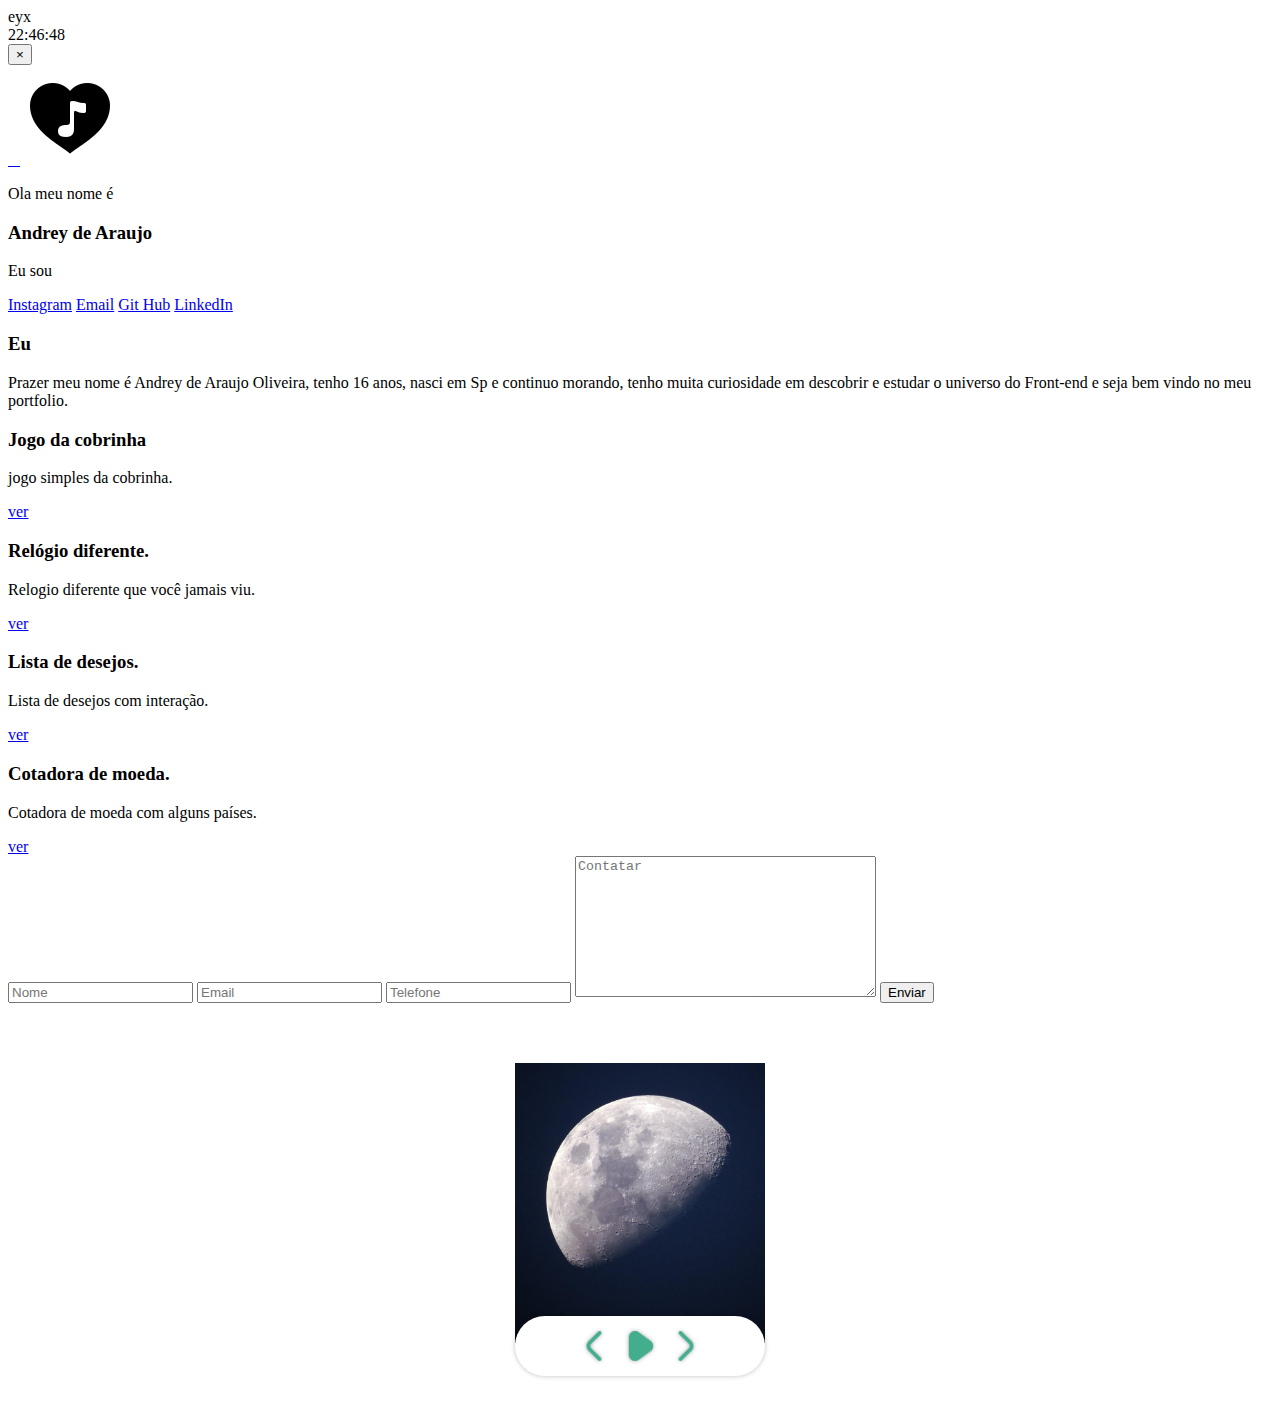
==== index.html @ bea41ffc "up" ====
<!DOCTYPE html>
<html lang="pt-br">
<head>
  <meta charset="UTF-8">
  <meta http-equiv="X-UA-Compatible" content="IE=Edge">
  <meta name="viewport" content="width=device-width, initial-scale=1">
  <title>Andrey desenvolvedor</title>
  <link rel="stylesheet" href="./css/Base.css">
  <link rel="stylesheet" href="./css/Sobre.css">
  <link rel="stylesheet" href="./css/Aba.css">
  <link rel="stylesheet" href="./css/Projetos.css">
  <link rel="stylesheet" href="./css/Formulario.css">
  <link rel="stylesheet" href="./css/Window.css">
  <link rel="stylesheet" href="./css/Musica.css">
  <script src="https://cdn.jsdelivr.net/npm/js-cookie@3.0.1/dist/js.cookie.min.js" ></script>
</head>
<body>
  
  <header>
    <article><span id="Logo-Nome">eyx</span></article>
    <article><span id="tempo">00:00:00</span></article>
    <article><button type="submit" id="open">×</button></article>
  </header>
  
  <section id="Aba">
    
    <a href="#Sobre" class="Navs" onclick="Off()">
      <img src="./img/Sobre.png" alt="">
    </a>
    
    <a href="#Projetos" class="Navs" onclick="Off()">
      <img src="./img/Mala.png" alt="">
    </a>
    
    <a href="#Formulario" class="Navs" onclick="Off()">
      <img src="./img/Contatar.png" alt="">
    </a>
    
    <a href="#Musica" class="Navs" onclick="Off()">
      <img src="./img/Music.png" alt="">
    </a>
    
  </section>
  
  <section id="Sobre">
    <main>
      <article id="Sobre-Servico">
        
        <p>Ola meu nome é</p>
        <h3>Andrey de Araujo</h3>
        <p id="AnimadoCodigo">Eu sou</p>
        
      </article>
      
      <article id="Link">
        
        <a href="https://www.instagram.com/eyx.ofc/" target="_blank">Instagram</a>
        <a href="mailto:andrey.araujo.ofc@gmail.com" target="_blank">Email</a>
        <a href="https://github.com/EyxOfc" target="_blank">Git Hub</a>
        <a href="https://www.linkedin.com/in/andreycode" target="_blank">LinkedIn</a>
        
      </article>
      
      <article id="Sobre-Mim">
        
        <h3 class="after">Eu</h3>
        
        <p>Prazer meu nome é Andrey de Araujo Oliveira, tenho 16 anos, nasci em Sp e continuo morando, tenho muita curiosidade em descobrir e estudar o universo do Front-end e seja bem vindo no meu portfolio.</p>
        
      </article>
      
    </main>
  </section>
  
  <section id="Projetos">
    
    <article class="box-projeto">
      <h3>Jogo da cobrinha</h3>
      <p>jogo simples da cobrinha.</p>
      <a href="./Projetos/projeto 1/index.html" target="_blank">ver</a>
    </article>
    
    <article class="box-projeto">
      <h3>Relógio diferente.</h3>
      <p>Relogio diferente que você jamais viu.</p>
      <a href="./Projetos/projeto 2/index.html" target="_blank">ver</a>
    </article>
 
     <article class="box-projeto">
       <h3>Lista de desejos.</h3>
       <p>Lista de desejos com interação.</p>
       <a href="./Projetos/projeto 3/index.html" target="_blank">ver</a>
     </article>

    <article class="box-projeto">
      <h3>Cotadora de moeda.</h3>
      <p>Cotadora de moeda com alguns países.</p>
      <a href="./Projetos/projeto 4/index.html" target="_blank">ver</a>
    </article>

  </section>
  
  <section id="Formulario">
    <form method="POST" data-netlify="true">
      
      <input type="text" name="Nome" id="Nome" placeholder="Nome">
      
      <input type="email" name="Email" id="Email" placeholder="Email">
      
      <input type="tel" name="Tell" id="Tell" placeholder="Telefone">
      
      <textarea name="Comentario" id="Comentario" cols="35" rows="9" placeholder="Contatar"></textarea>
      
      <button type="submit">Enviar</button>

    </form>
  </section>
  
  <section id="Window">
  </section>
  
  <section id="Musica">
    
    <article id="capa">
    </article>
    
    <article id="player">
      <img src="./img/esquerda.png" alt="">
      <img src="./img/despause.png" alt="">
      <img src="./img/direita.png" alt="">
      <audio src="./audio/lofi.mp3" controls autoplay></audio>
    </article>
  </section>
  
  <script src="./js/Tempo.js"></script>
  <script src="./js/AnimarCodigo.js"></script>
  <script src="./js/Aba.js"></script>
  <script src="./js/Header.js"></script>
  <script src="./js/Confirm.js" type="module"></script>
  <script src="./js/Alert.js" type="module"></script>
  <script src="./js/Prompt.js" type="module"></script>
  <script src="./js/Cookie.js" type="module"></script>
  <script src="./js/Musica.js"></script>
</body>
</html>
---- css/Window.css ----
#Window{
  position: fixed;
  height: 100%;
  width: 0%;
  top: 0px;
  left: 0px;
  background: transparent;
  backdrop-filter: blur(3px);
  z-index: 2;
  display: flex;
  flex-flow: column nowrap;
  align-items: center;
  justify-content: center;
  overflow: hidden;
}

#Window article{
  background: #FFFFFF;
  height: 180px;
  width: 300px;
  max-width: 300px;
  min-width: 300px;
  padding: 5px;
  box-shadow: 0px 0px 20px #00000060;
  border-radius: 2px;
  z-index: 0;
  opacity: 0;
  transition: .8s .1s !important;
  box-shadow: inset 0px 0px 5px #00000010, 0px 0px 10px #00000020;
}

#Window article h3{
  height: 20px;
  font-family: konexy;
  letter-spacing: 2px;
  width: 90%;
  background: #FFFFFF50;
  color: #000000;
  display: inline-block;
  margin: 5px 0px;
}

#Window article p{
  height: 100px;
  width: 95%;
  color: #161529;
  text-shadow: 0px 0px 0px #161529;
  padding: 5px;
  margin: auto;
  font-family: basic;
  font-weight: 500;
  letter-spacing: 2px;
  word-spacing: 3px;
  border-radius: 1px;
}

#Window article button{
  padding: 12px 24px;
  font-family: konexy;
  letter-spacing: 2px;
  background: #161529;
  color: #45AC8C;
  border: none;
  border-radius: 1px;
  font-size: .6rem;
  margin: 5px;
  display: inline-block;
  transform: translate(30px,0%);
  transition: .3s !important;
  width: 120px;
  max-width: 120px;
  min-width: 120px;
}

#Window article button:hover{
  color: #FFFFFF;
}

#Window article button:last-child{
  transform: translate(28px,0%);
}

#Window #Confirm {
  transform: translate(0px,100%);
}

#Window #Alert button{
  transform: translate(157.5px,0px);
}

#Window #Alert{
  transform: translate(0px,0%);
}

#Window #Prompt{
  transform: translate(0%,-100%);
}

#Window article input{
  width: 90%;
  height: 30px;
  border-radius: 30px;
  border: 1px solid #45AC8C;
  padding: 0px 9px;
  letter-spacing: 2px;
  font-family: basic;
  font-weight: 500;
  text-shadow: 0px 0px 0px #000000;
  font-style: 1rem;
  text-decoration: none;
  margin: 5px;
  color: #161529;
}

#Window #Prompt  button{
  transform: translate(157px,61px);
}
---- css/Musica.css ----
#Musica{
  height: 400px;
  width: 100%;
  background: transparent;
  display: flex;
  flex-flow: column nowrap;
  align-items: center;
  justify-content: center;
}

#Musica #capa{
  height: 280px;
  width: 250px;
  overflow-x: hidden;
  transform: translate(0px,30px);
  background: #E4E6F8;
  box-shadow: 0px 0px 100px #FFFFFF20;
  border-radius: 1px;
  background-image: url("../img/lofi.jpeg");
  background-position: 50% 80%;
  background-repeat: no-repeat;
  background-size: 200%;
  animation: subirdescer 10s ease-in-out infinite;
  border: 3px solid #FFFFFF;
  position: relative;
}

#Musica #capa:after{
  content: "";
  position: absolute;
  height: 100%;
  width: 100%;
  background: transparent;
  backdrop-filter: blur(0px);
  transition: .3s !important;

}

#Musica #capa:hover:after{
  backdrop-filter: blur(1px);
}

#Musica #player{
  height: 60px;
  z-index: 1;
  width: 250px;
  background: #FFFFFF;
  box-shadow: 0px 0px 5px #00000040;
  border-radius: 50px;
  display: flex;
  flex-flow: row nowrap;
  align-items: center;
  justify-content: center;
}

#Musica #player img{
  height: 30px;
  width: auto;
  margin: 0px 8px;
  filter: drop-shadow(0px 0px 2px #16152960);
  transition: .3s ease-in-out !important;
  padding: 0px;
}

#Musica #player img:hover{
  padding: 2px;
}

#Musica #player audio{
  display: none;
}

@keyframes subirdescer{
  0%,100%{
    background-position: 50% 80%;
  }
  50%{
    background-position: 50% 20%;

  }
}
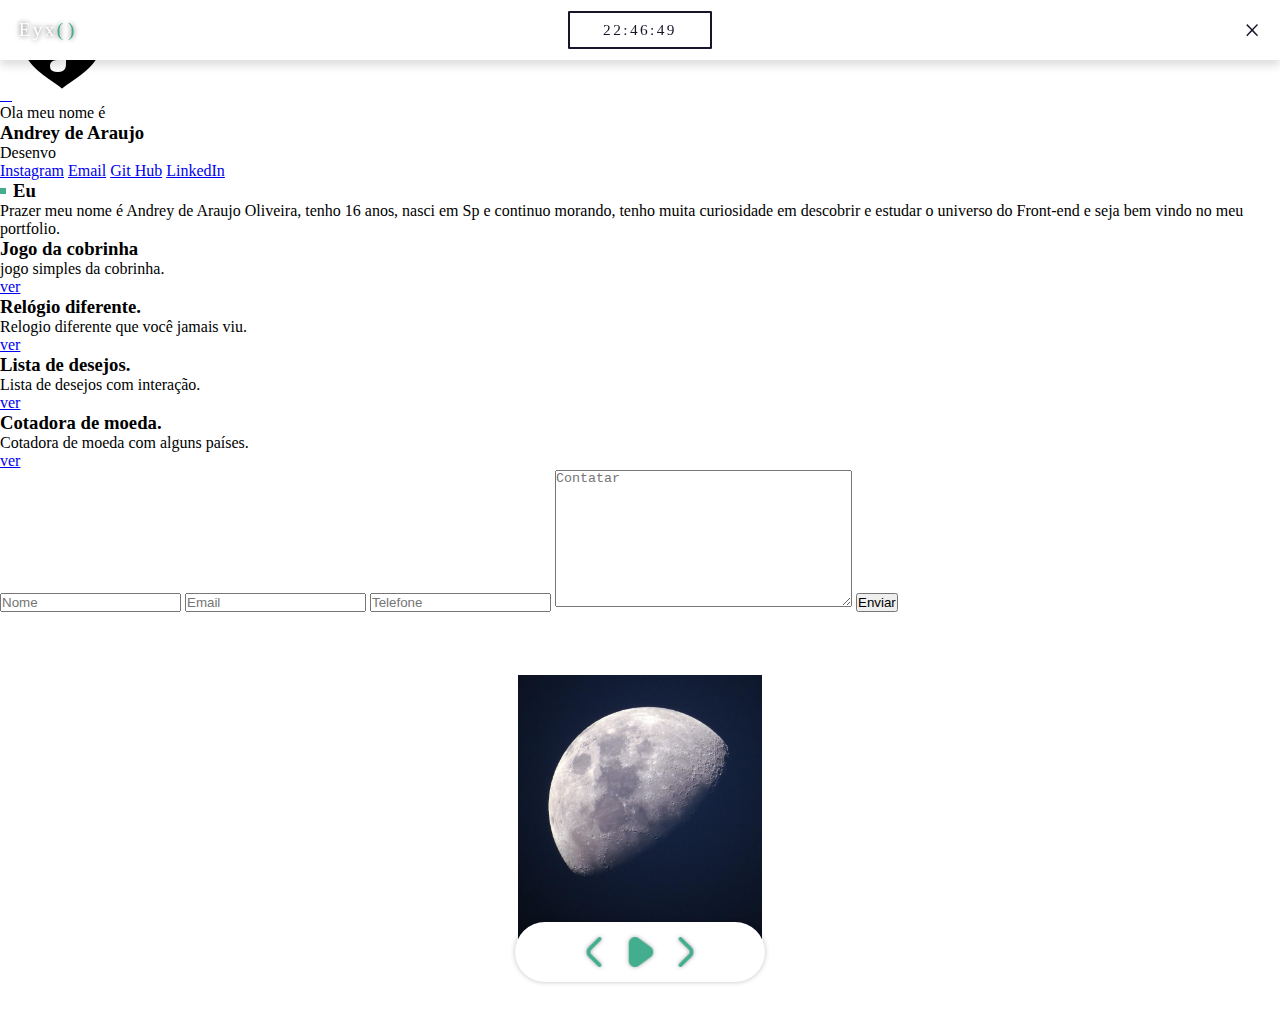
==== commit ecce9773: "up" ====
--- a/index.html
+++ b/index.html
@@ -132,14 +132,16 @@
     </article>
   </section>
   
-  <script src="./js/Tempo.js"></script>
-  <script src="./js/AnimarCodigo.js"></script>
-  <script src="./js/Aba.js"></script>
-  <script src="./js/Header.js"></script>
+  <script src="./js/Global.js" type="module"></script>
+  <script src="./js/Tempo.js" type="module"></script>
+  <script src="./js/AnimarCodigo.js" type="module"></script>
+  <script src="./js/Aba.js" type="module"></script>
+  <script src="./js/Header.js" type="module"></script>
   <script src="./js/Confirm.js" type="module"></script>
   <script src="./js/Alert.js" type="module"></script>
   <script src="./js/Prompt.js" type="module"></script>
+  <script src="./js/Window.js" type="module"></script>
   <script src="./js/Cookie.js" type="module"></script>
-  <script src="./js/Musica.js"></script>
+  <script src="./js/Musica.js" type="module"></script>
 </body>
 </html>
--- a/css/Base.css
+++ b/css/Base.css
@@ -0,0 +1,167 @@
+@import url('https://fonts.googleapis.com/css2?family=Noto+Sans+Mono&display=swap');
+
+*{
+  margin: 0px;
+  padding: 0px;
+  box-sizing: border-box;
+  outline: none;
+}
+
+::selection{
+  background: #FFFFFF20;
+  padding: 5px 10px;
+}
+
+html , body {
+  height: 100vh;
+  width: 100%;
+}
+
+html{
+  overflow: scroll !important;
+  scroll-behavior: smooth;
+  scroll-padding-top: 60px;
+  background: url("../img/moon.jpg");
+  background-position: center center;
+  background-attachment: fixed;
+  background-size: cover;
+  background-repeat: no-repeat;
+}
+
+body{
+  height: auto;
+}
+
+body header{
+  height: 60px;
+  width: 100%;
+  background: #FFFFFF;
+  box-shadow: 0px 6px 8px #00000020;
+  position: fixed;
+  top: 0px;
+  left: 0px;
+  display: flex;
+  flex-flow: row nowrap;
+  align-items: center;
+  justify-content: space-between;
+  padding: 0px 10px;
+  z-index: 2;
+  overflow: hidden;
+}
+
+body header article{
+  height: 40px;
+  width: 120px;
+  background: transparent;
+  display: flex;
+  flex-flow: row nowrap;
+  align-items: center;
+  justify-content: center;
+  zoom: 1.2;
+}
+
+#Logo-Nome{
+  font-family: konexy;
+  letter-spacing: 2px;
+  text-transform: capitalize;
+  color: #FFFFFF;
+  text-shadow: 0px 0px 4px #00000050,0px 0px 4px #00000050,0px 0px 7px #00000020;
+  background: transparent;
+  transform: translate(-27.5px,0%);
+}
+
+#Logo-Nome:after{
+  content: "()";
+  font-size: 1rem;
+  letter-spacing: 4px;
+  color: #45AC8C;;
+}
+
+#tempo{
+  font-family: konexy;
+  letter-spacing: 2px;
+  font-size: .8rem;
+  border: 2px solid #161529;
+  text-align: center;
+  color: #161529;
+  height: 80%;
+  width: 95%;
+  display: flex;
+  flex-flow: row nowrap;
+  align-items: center;
+  justify-content: center;
+  border-radius: 1px;
+  min-width: 120px;
+}
+
+#open{
+  font-family: basic;
+  font-weight: 500;
+  color: #161529;
+  width: 30px;
+  height: 30px;
+  display: flex;
+  flex-flow: row nowrap;
+  align-items: center;
+  justify-content: center;
+  font-size: 1.5rem;
+  transform:  translate(45px,0%);
+  border: none;
+  background: transparent;
+  transition: .3s !important;
+}
+
+.after:before{
+  content: "";
+  height: 6px;
+  width: 6px;
+  display: inline-block;
+  background: #45AC8C;
+  margin: 0px 7px 3px 0px;
+}
+
+@media(max-width: 480px){
+#Logo-Nome{
+  zoom: .65;
+}
+
+#tempo{
+  zoom: .65;
+}
+
+#open{
+  zoom: .65;
+}
+}
+
+@media(min-width: 1024px){
+#Logo-Nome {
+  zoom: 1;
+}
+
+#tempo {
+  zoom: 1;
+}
+
+#open {
+  zoom: 1;
+}
+}
+
+
+@font-face {
+  font-family: "basic";
+  src: url("./../fontes/basic.woff");
+}
+
+@font-face {
+  font-family: "konexy";
+  src: url("./../fontes/konexy.woff");
+}
+
+@font-face {
+  font-family: "montse";
+  src: url("./../fontes/montse.woff");
+}
+
+
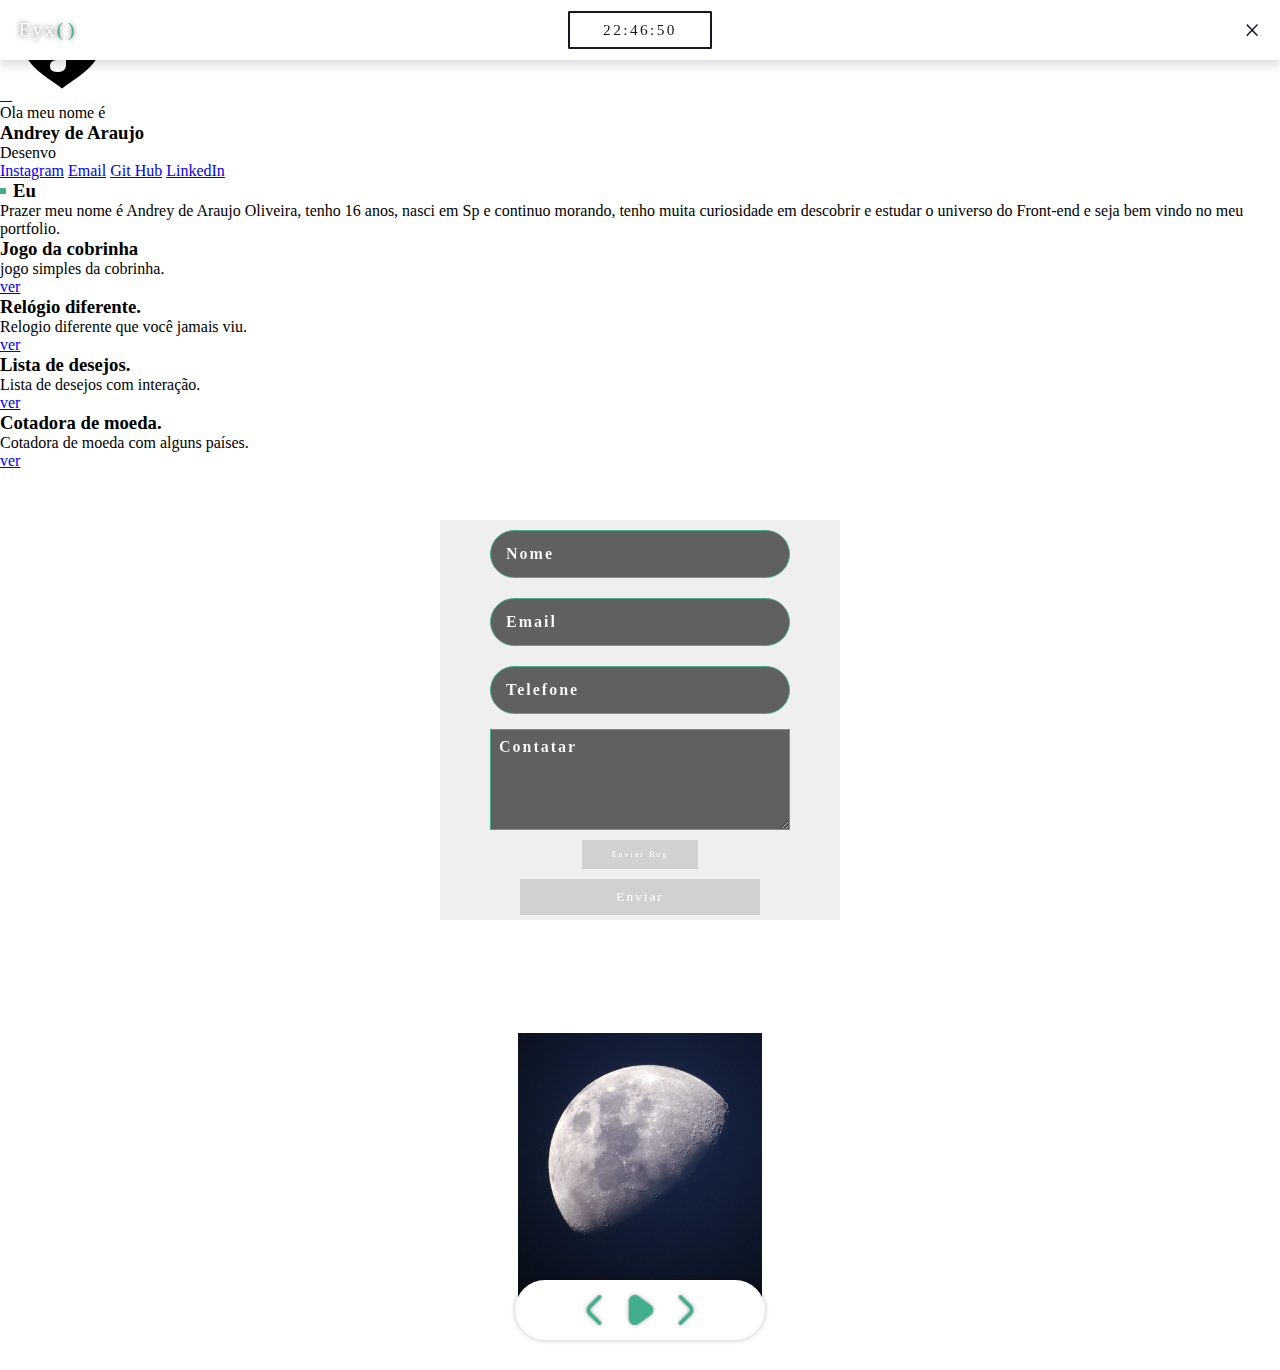
==== commit 11bd8fdb: "up" ====
--- a/index.html
+++ b/index.html
@@ -111,6 +111,10 @@
       
       <textarea name="Comentario" id="Comentario" cols="35" rows="9" placeholder="Contatar"></textarea>
       
+      <input type="file" name="Bug" id="Bug">
+      
+      <label for="Bug">Enviar Bug</label>
+      
       <button type="submit">Enviar</button>
 
     </form>
--- a/css/Formulario.css
+++ b/css/Formulario.css
@@ -0,0 +1,129 @@
+#Formulario{
+  height: 500px;
+  width: 100%;
+  background: transparent;
+  padding: 5px;
+  display: flex;
+  flex-flow: row nowrap;
+  align-items: center;
+  justify-content: center;
+  overflow: hidden;
+}
+
+#Formulario form{
+  height: 400px;
+  width: 400px;
+  max-width: 500px;
+  min-width: 400px;
+  background: #00000010;
+  backdrop-filter: blur(5px);
+  display: flex;
+  flex-flow: column nowrap;
+  align-items: center;
+  justify-content: center;
+  padding: 0px;
+  overflow: hidden;
+  margin: 0px 5px;
+  position: relative;
+}
+
+#Formulario #SuporteEmail{
+  height: 300px;
+  width: 400px;
+  max-width: 500px;
+  background: #00000099;
+  display: none;
+  flex-flow: column nowrap;
+  align-items: flex-start;
+  justify-content: center;
+  padding: 10px;
+  overflow: hidden;
+  margin: 0px 5px;
+}
+
+#Formulario form input{
+  padding: 14px 15px;
+  width: 300px;
+  height: 50px;
+  font-family: basic;
+  letter-spacing: 4px;
+  word-spacing: 2px;
+  font-size: 1rem;
+  font-weight: 800;
+  text-shadow: 0px 0px 0px #000000;
+  margin: 10px;
+  border-radius: 30px;
+  background: #00000099;
+  color: #FFFFFF;
+  z-index: 1;
+  position: relative;
+  border: 1px solid #45AC8C;
+
+}
+
+#Formulario form input::placeholder,#Formulario form textarea::placeholder{
+  font-family: konexy;
+  transition: .3s !important;
+  letter-spacing: 2px;
+  color: #FFFFFF;
+}
+
+#Formulario form input:focus::placeholder,#Formulario form textarea:focus::placeholder{
+  color: #45AC8C;
+
+}
+
+#Formulario form textarea{
+  padding: 8px;
+  border: 1px solid #45AC8C;
+  margin: 5px;
+  width: 80%;
+  font-family: basic;
+  letter-spacing: 4px;
+  word-spacing: 2px;
+  font-weight: 800;
+  font-size: 1rem;
+  text-shadow: 0px 0px 0px #000000;
+  background: #00000099;
+  color: #FFFFFF;
+  max-width: 300px;
+  min-width: 300px;
+  z-index: 1;
+}
+
+#Formulario form button{
+  color: #FFFFFF;
+  text-decoration: none;
+  font-family: konexy;
+  background: #00000020;
+  letter-spacing: 2px;
+  width: 60%;
+  padding: 10px 30px;
+  margin:  5px 15px;
+  transition: .3s ease-in-out !important;
+  border-radius: 1px;
+  border: none;
+}
+
+#Formulario form button:hover{
+  background: #FFFFFF05;
+}
+
+#Formulario form input[type=file]{
+  display: none;
+}
+
+#Formulario form input[type=file] + label{
+  color: #FFFFFF;
+  text-decoration: none;
+  font-family: konexy;
+  background: #00000020;
+  letter-spacing: 2px;
+  width: auto;
+  padding: 10px 30px;
+  margin: 5px 15px;
+  font-size: .5rem;
+  transition: .3s ease-in-out !important;
+  border-radius: 1px;
+  border: none;
+}
--- a/css/Window.css
+++ b/css/Window.css
@@ -1,13 +1,14 @@
 #Window{
   position: fixed;
   height: 100%;
-  width: 0%;
+  width: 100%;
   top: 0px;
   left: 0px;
   background: transparent;
   backdrop-filter: blur(3px);
   z-index: 2;
-  display: flex;
+  display: none;
+  opacity: 0;
   flex-flow: column nowrap;
   align-items: center;
   justify-content: center;
@@ -25,7 +26,7 @@
   border-radius: 2px;
   z-index: 0;
   opacity: 0;
-  transition: .8s .1s !important;
+  transition: .8s .3s !important;
   box-shadow: inset 0px 0px 5px #00000010, 0px 0px 10px #00000020;
 }
 
@@ -115,3 +116,22 @@
 #Window #Prompt  button{
   transform: translate(157px,61px);
 }
+
+
+@keyframes Opacidade0for1{
+  0%{
+    opacity: 0;
+  }
+  100%{
+    opacity: 1;
+  }
+}
+
+@keyframes Opacidade1for0{
+  0%{
+    opacity: 1;
+  }
+  100%{
+    opacity: 0;
+  }
+}
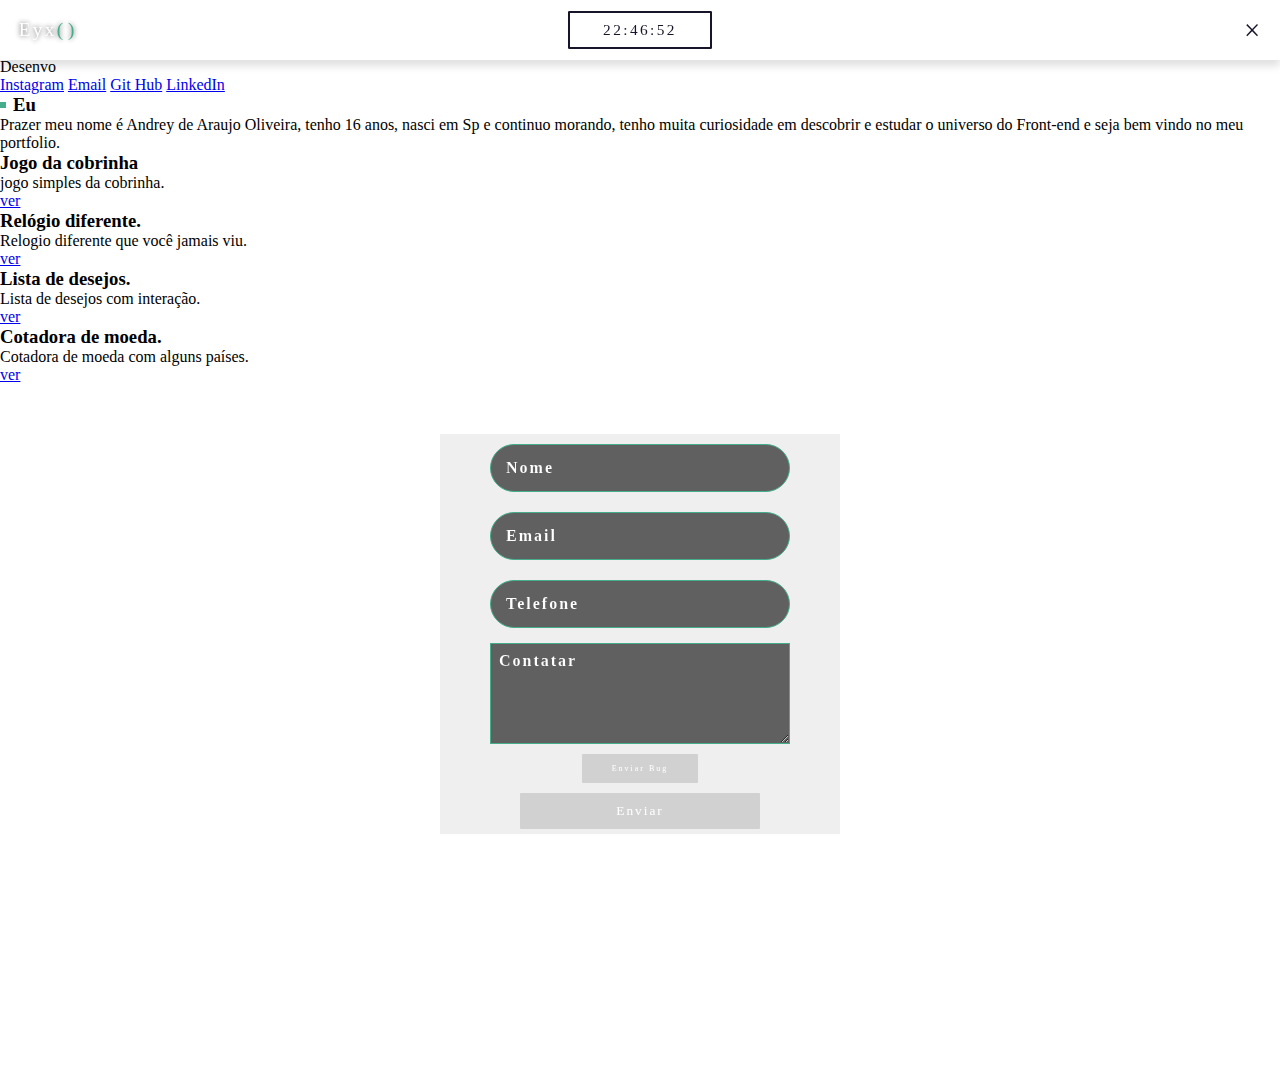
==== commit 038a8f67: "up" ====
--- a/index.html
+++ b/index.html
@@ -11,7 +11,7 @@
   <link rel="stylesheet" href="./css/Projetos.css">
   <link rel="stylesheet" href="./css/Formulario.css">
   <link rel="stylesheet" href="./css/Window.css">
-  <link rel="stylesheet" href="./css/Musica.css">
+  <link rel="stylesheet" href="./css/Info.css">
   <script src="https://cdn.jsdelivr.net/npm/js-cookie@3.0.1/dist/js.cookie.min.js" ></script>
 </head>
 <body>
@@ -123,17 +123,8 @@
   <section id="Window">
   </section>
   
-  <section id="Musica">
+  <section id="Info">
     
-    <article id="capa">
-    </article>
-    
-    <article id="player">
-      <img src="./img/esquerda.png" alt="">
-      <img src="./img/despause.png" alt="">
-      <img src="./img/direita.png" alt="">
-      <audio src="./audio/lofi.mp3" controls autoplay></audio>
-    </article>
   </section>
   
   <script src="./js/Global.js" type="module"></script>
@@ -146,6 +137,5 @@
   <script src="./js/Prompt.js" type="module"></script>
   <script src="./js/Window.js" type="module"></script>
   <script src="./js/Cookie.js" type="module"></script>
-  <script src="./js/Musica.js" type="module"></script>
 </body>
 </html>
--- a/css/Window.css
+++ b/css/Window.css
@@ -18,6 +18,8 @@
 #Window article{
   background: #FFFFFF;
   height: 180px;
+  max-height: 180px;
+  min-height: 180px;
   width: 300px;
   max-width: 300px;
   min-width: 300px;
--- a/css/Info.css
+++ b/css/Info.css
@@ -0,0 +1,5 @@
+#Info{
+  height: 200px;
+  width: 100%;
+  background: #FFFFFF;
+}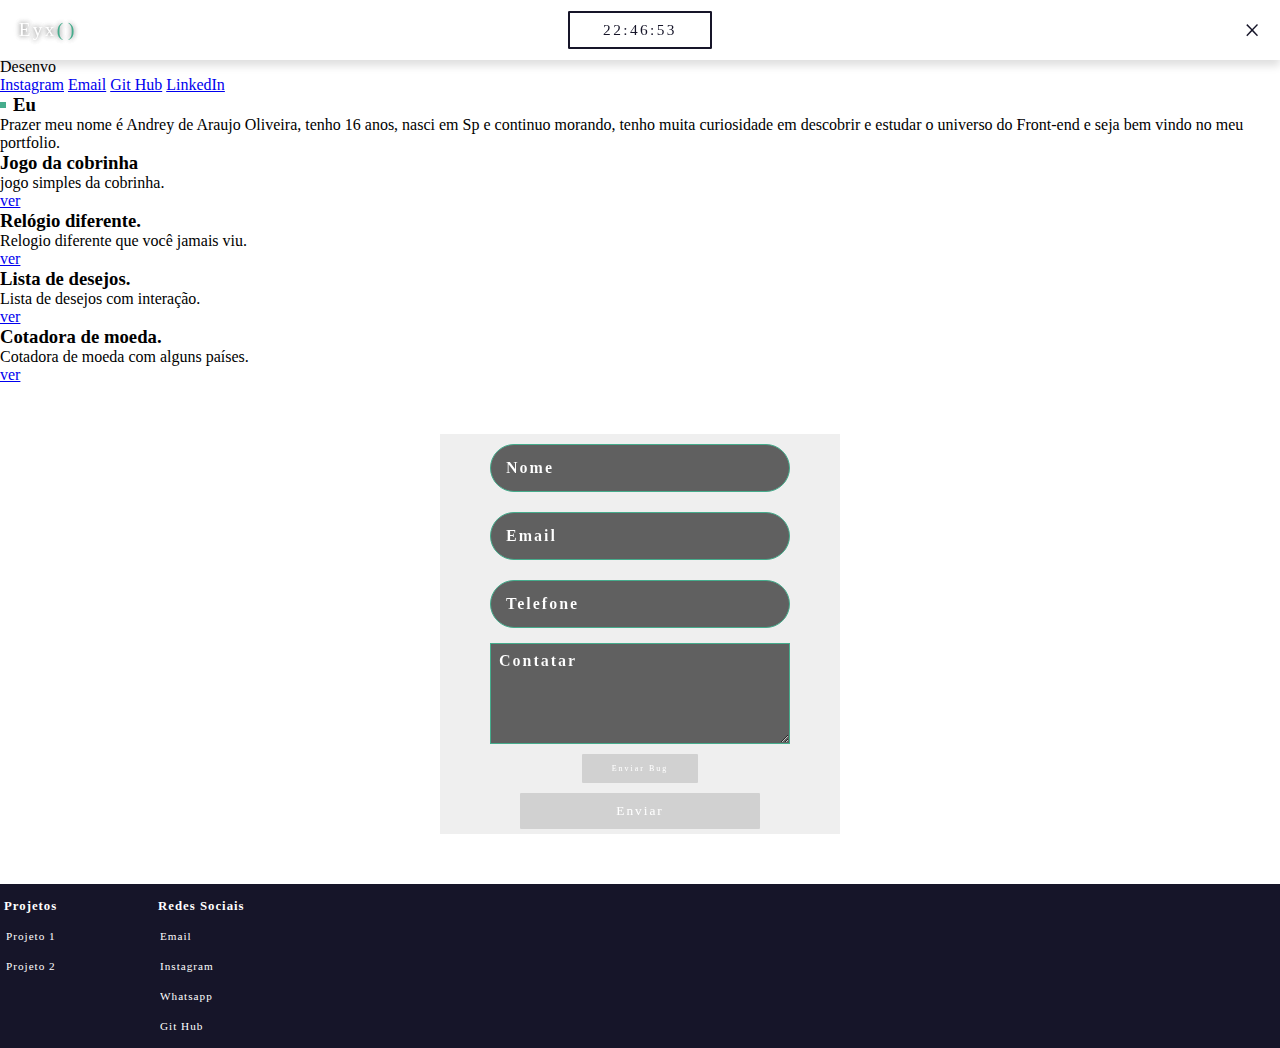
==== commit bb47baef: "up" ====
--- a/index.html
+++ b/index.html
@@ -124,7 +124,21 @@
   </section>
   
   <section id="Info">
-    
+    <table>
+      <tr>
+        <th>Projetos</th>
+        <td>Projeto 1</td>
+        <td>Projeto 2</td>
+      </tr>
+      
+      <tr>
+        <th>Redes Sociais</th>
+        <td><a href="#">Email</a></td>
+        <td><a href="#">Instagram</a></td>
+        <td><a href="#">Whatsapp</a></td>
+        <td><a href="#">Git Hub</a></td>
+      </tr>
+    </table>
   </section>
   
   <script src="./js/Global.js" type="module"></script>
--- a/css/Info.css
+++ b/css/Info.css
@@ -1,5 +1,75 @@
 #Info{
-  height: 200px;
+  height: auto;
   width: 100%;
+  background: #161529;
+  padding: 5px 0px;
+}
+
+#Info table,#Info table tbody{
+  height: auto;
+  width: 100%;
+  background: transparent;
+  padding: 0px;
+  display: flex;
+  flex-flow: row wrap;
+  align-items: flex-start;
+  justify-content: flex-start;
+}
+
+#Info table tr{
+  height: auto;
+  width: 150px;
+  background: transparent;
+  color: #FFFFFF;
+  display: flex;
+  flex-flow: column nowrap;
+  align-items: center;
+  margin: 2px;
+}
+
+#Info table tr th,#Info table tr td{
+  font-family: konexy;
+  padding: 5px 2px;
+  display: flex;
+  flex-flow: row wrap;
+  align-items: center;
+  width: 100%;
+  height: 30px;
+  font-size: .8rem;
+  letter-spacing: 1px;
+}
+
+#Info table tr td{
+  padding: 5px 4px;
+  font-size: .7rem;
+}
+
+#Info table tr td a{
+  text-decoration: none;
+  color: #FFFFFF;
+  transition: .3s ease-in-out !important;
+  overflow: hidden;
+  position: relative;
+}
+
+#Info table tr td a:hover{
+  color: #45AC8C;
+  padding: 0px 15px;
+}
+
+#Info table tr td a:after{
+  position: absolute;
+  content: "";
+  display: block;
+  height: 5px;
+  width: 5px;
   background: #FFFFFF;
+  top: 50%;
+  left: 0px;
+  transform: translate(-120%,-50%);
+  transition: .3s .05s ease-in-out !important;
+}
+
+#Info table tr td a:hover:after{
+  transform: translate(6px,-50%);
 }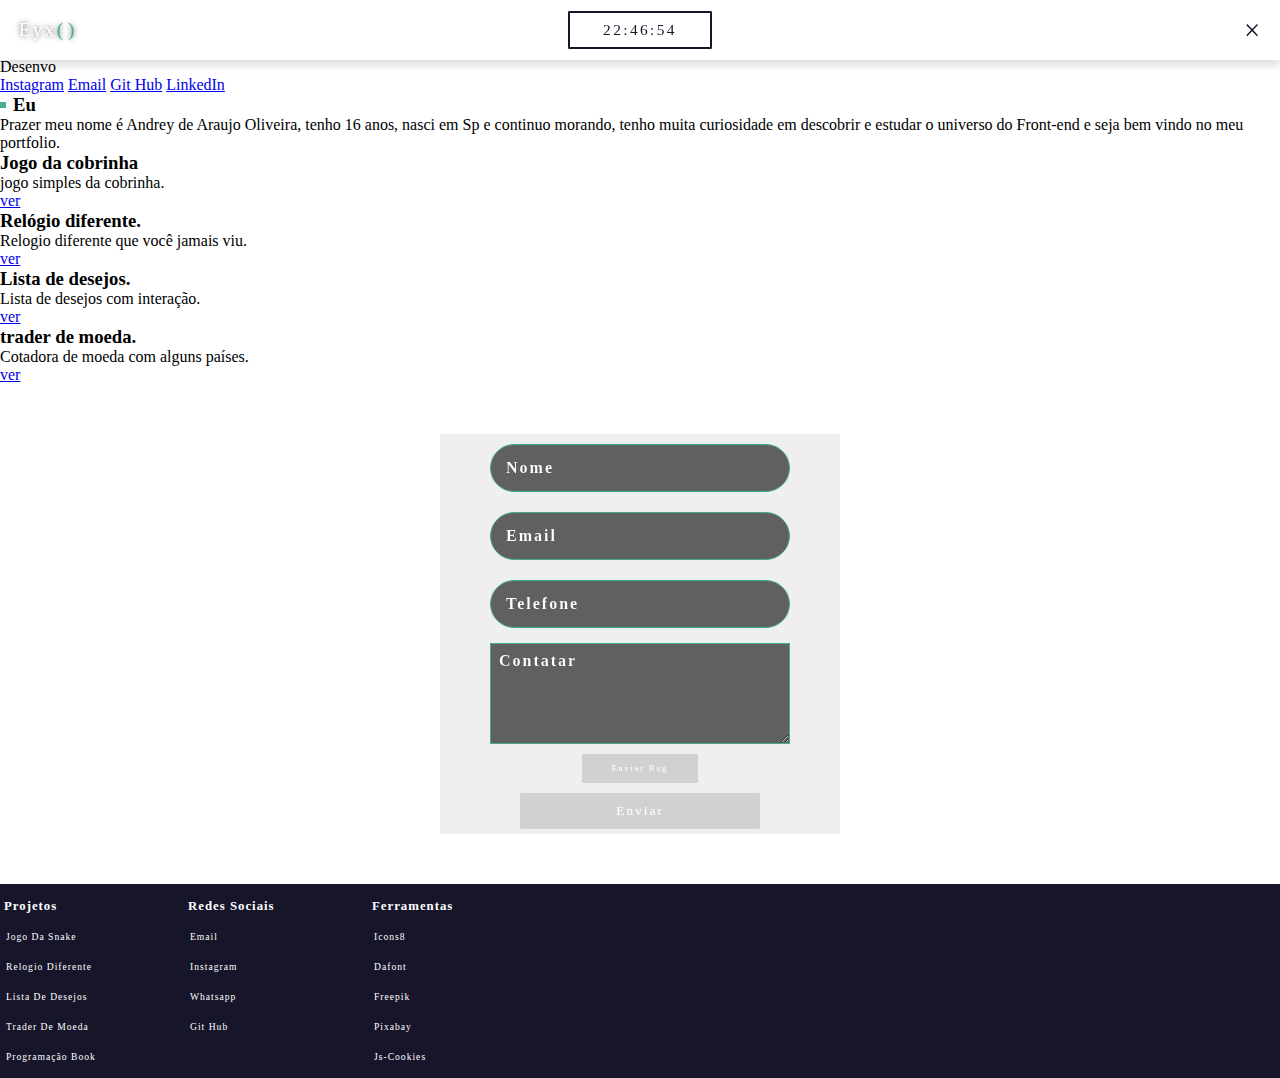
==== commit 5d74c83c: "up" ====
--- a/index.html
+++ b/index.html
@@ -93,7 +93,7 @@
      </article>
 
     <article class="box-projeto">
-      <h3>Cotadora de moeda.</h3>
+      <h3>trader de moeda.</h3>
       <p>Cotadora de moeda com alguns países.</p>
       <a href="./Projetos/projeto 4/index.html" target="_blank">ver</a>
     </article>
@@ -127,8 +127,11 @@
     <table>
       <tr>
         <th>Projetos</th>
-        <td>Projeto 1</td>
-        <td>Projeto 2</td>
+        <td><a href="#">Jogo da snake</a></td>
+        <td><a href="#">relogio diferente</a></td>
+        <td><a href="#">Lista de Desejos</a></td>
+        <td><a href="#">trader de moeda</a></td>
+        <td><a href="#">programação book</a></td>
       </tr>
       
       <tr>
@@ -137,6 +140,15 @@
         <td><a href="#">Instagram</a></td>
         <td><a href="#">Whatsapp</a></td>
         <td><a href="#">Git Hub</a></td>
+      </tr>
+      
+      <tr>
+        <th>Ferramentas</th>
+        <td><a href="#">icons8</a></td>
+        <td><a href="#">dafont</a></td>
+        <td><a href="#">freepik</a></td>
+        <td><a href="#">pixabay</a></td>
+        <td><a href="#">Js-Cookies</a></td>
       </tr>
     </table>
   </section>
--- a/css/Info.css
+++ b/css/Info.css
@@ -18,7 +18,7 @@
 
 #Info table tr{
   height: auto;
-  width: 150px;
+  width: 180px;
   background: transparent;
   color: #FFFFFF;
   display: flex;
@@ -41,7 +41,7 @@
 
 #Info table tr td{
   padding: 5px 4px;
-  font-size: .7rem;
+  font-size: .6rem;
 }
 
 #Info table tr td a{
@@ -50,6 +50,7 @@
   transition: .3s ease-in-out !important;
   overflow: hidden;
   position: relative;
+  text-transform: capitalize;
 }
 
 #Info table tr td a:hover{
@@ -72,4 +73,4 @@
 
 #Info table tr td a:hover:after{
   transform: translate(6px,-50%);
-}+}
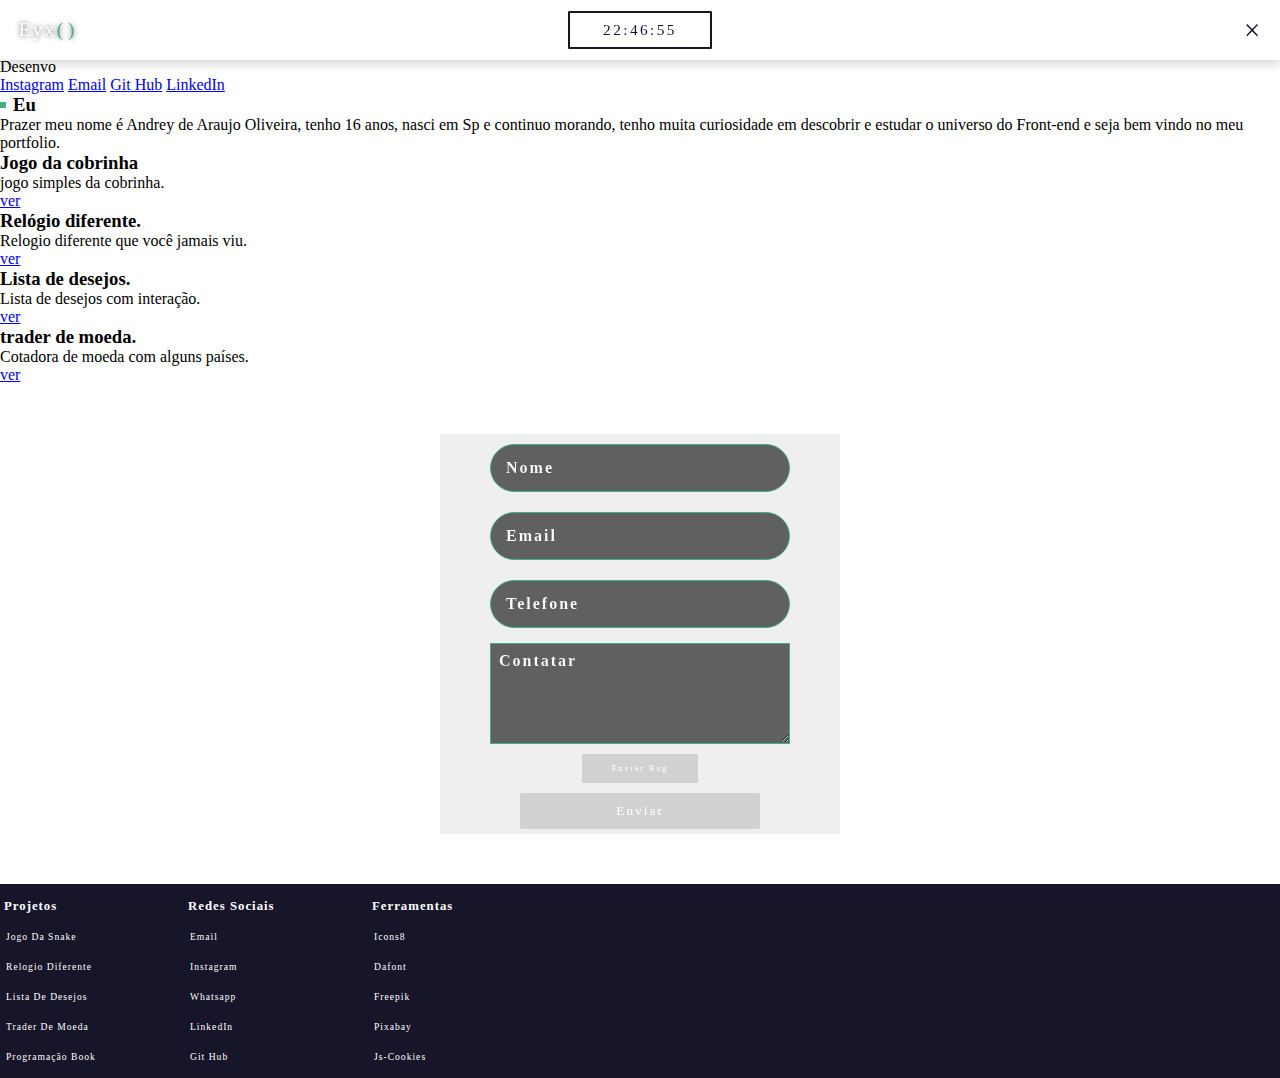
==== commit 2f4038ac: "up" ====
--- a/index.html
+++ b/index.html
@@ -127,28 +127,29 @@
     <table>
       <tr>
         <th>Projetos</th>
-        <td><a href="#">Jogo da snake</a></td>
-        <td><a href="#">relogio diferente</a></td>
-        <td><a href="#">Lista de Desejos</a></td>
-        <td><a href="#">trader de moeda</a></td>
-        <td><a href="#">programação book</a></td>
+        <td><a href="./Projetos/Projeto 1/index.html" target="_blank">Jogo da snake</a></td>
+        <td><a href="./Projetos/Projeto 2/index.html" target="_blank">relogio diferente</a></td>
+        <td><a href="./Projetos/Projeto 3/index.html" target="_blank">Lista de Desejos</a></td>
+        <td><a href="./Projetos/Projeto 4/index.html" target="_blank">trader de moeda</a></td>
+        <td><a href="./Projetos/Dic/index.html" target="_blank">programação book</a></td>
       </tr>
       
       <tr>
         <th>Redes Sociais</th>
-        <td><a href="#">Email</a></td>
-        <td><a href="#">Instagram</a></td>
-        <td><a href="#">Whatsapp</a></td>
-        <td><a href="#">Git Hub</a></td>
+        <td><a href="mailto:andrey.araujo.ofc@gmail.com" target="_blank">Email</a></td>
+        <td><a href="https://www.instagram.com/eyx.ofc/" target="_blank">Instagram</a></td>
+        <td><a href="#" target="_blank">Whatsapp</a></td>
+        <td><a href="https://www.linkedin.com/in/andreycode">LinkedIn</a></td>
+        <td><a href="https://github.com/EyxOfc" target="_blank">Git Hub</a></td>
       </tr>
       
       <tr>
         <th>Ferramentas</th>
-        <td><a href="#">icons8</a></td>
-        <td><a href="#">dafont</a></td>
-        <td><a href="#">freepik</a></td>
-        <td><a href="#">pixabay</a></td>
-        <td><a href="#">Js-Cookies</a></td>
+        <td><a href="#" target="_blank">icons8</a></td>
+        <td><a href="#" target="_blank">dafont</a></td>
+        <td><a href="#" target="_blank">freepik</a></td>
+        <td><a href="#" target="_blank">pixabay</a></td>
+        <td><a href="#" target="_blank">Js-Cookies</a></td>
       </tr>
     </table>
   </section>
--- a/css/Formulario.css
+++ b/css/Formulario.css
@@ -127,3 +127,7 @@
   border-radius: 1px;
   border: none;
 }
+
+#Formulario form input[type=file] + label:hover{
+  background: #FFFFFF05;
+}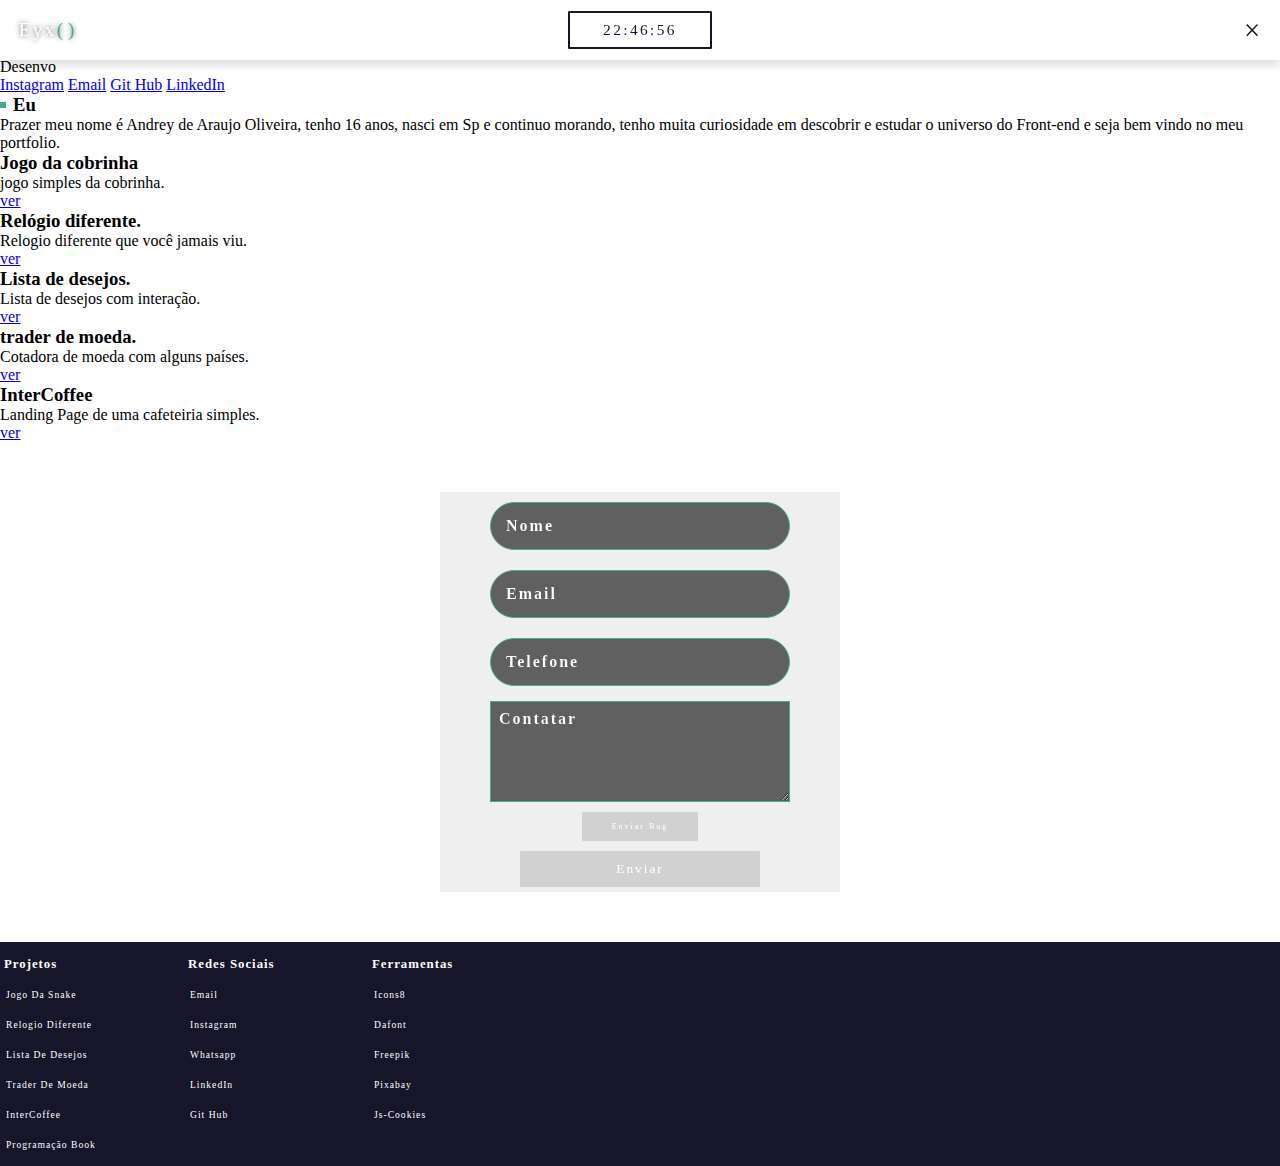
==== commit e0a9382f: "up" ====
--- a/index.html
+++ b/index.html
@@ -97,6 +97,12 @@
       <p>Cotadora de moeda com alguns países.</p>
       <a href="./Projetos/projeto 4/index.html" target="_blank">ver</a>
     </article>
+    
+    <article class="box-projeto">
+      <h3>InterCoffee</h3>
+      <p>Landing Page de uma cafeteiria simples.</p>
+      <a href="./Projetos/projeto 5/index.html" target="_blank">ver</a>
+    </article>
 
   </section>
   
@@ -131,6 +137,7 @@
         <td><a href="./Projetos/Projeto 2/index.html" target="_blank">relogio diferente</a></td>
         <td><a href="./Projetos/Projeto 3/index.html" target="_blank">Lista de Desejos</a></td>
         <td><a href="./Projetos/Projeto 4/index.html" target="_blank">trader de moeda</a></td>
+        <td><a href="./Projetos/Projeto 5/index.html" target="_blank">InterCoffee</a></td>
         <td><a href="./Projetos/Dic/index.html" target="_blank">programação book</a></td>
       </tr>
       
